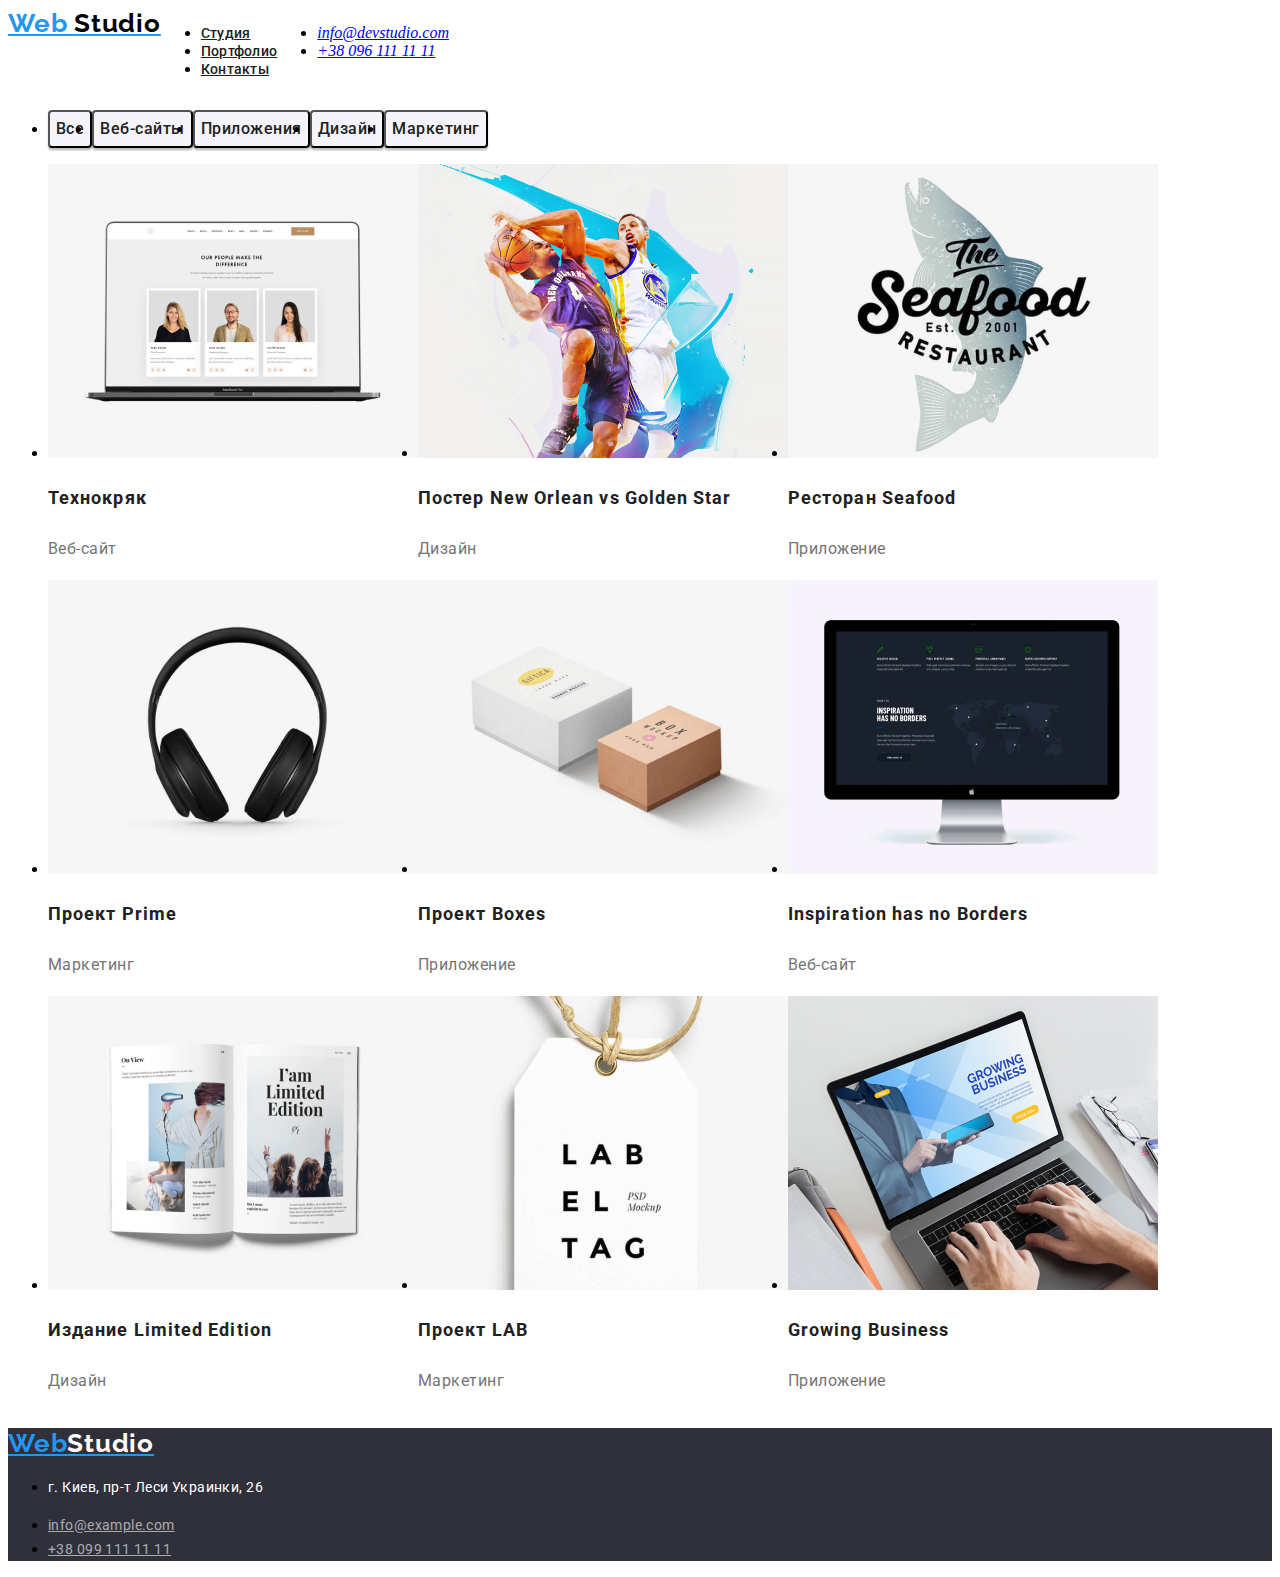
==== portfolio.html @ a174bd8f "css added" ====
<!DOCTYPE html>
<html lang="ru">

<head>
	<meta charset="UTF-8" />
	<meta name="viewport" content="width=device-width, initial-scale=1.0" />
	<link rel="stylesheet" href="css/styles.css" />
	<link rel="preconnect" href="https://fonts.gstatic.com">
	<link href="https://fonts.googleapis.com/css2?family=Raleway:wght@700&family=Roboto:wght@400;500;700;900&display=swap"
		rel="stylesheet">
	<title>Web Studio</title>
</head>

<body>
	<!-- Header -->
	<header class="header">
		<div class="header-logo">
			<a href="./index.html" class="brand-logo">Web
				<span style="color: rgb(3, 3, 3);">Studio</span>
			</a>
		</div>
		<!-- Header Nav -->
		<nav class="header-nav">
			<ul class="header-nav-list">
				<li class="header-nav-list-item">
					<a class="header-nav-list-link" href="./index.html">Студия</a>
				</li>
				<li class="header-nav-list-item">
					<a class="header-nav-list-link" href="./portfolio.html">Портфолио</a>
				</li>
				<li class="header-nav-list-item">
					<a class="header-nav-list-link" href="#Контакты">Контакты</a>
				</li>
			</ul>
		</nav>
		<!-- Header adress -->
		<address class="adress">
			<ul class="adress-item">
				<li class="adress-list">
					<a class="adress-mail" href="mailto:info@devstudio.com">info@devstudio.com</a>
				</li>
				<li class="adress-list">
					<a class="adress-tel" href="tel:+380961111111">+38 096 111 11 11</a>
				</li>
			</ul>
		</address>
	</header>
	<!-- Main Portfolio -->
	<main class="portfolio">
		<!-- Filters -->
		<section class="section-filters">
			<ul class="section-filters-item">
				<li class="section-filters-list">
					<button class="filters-modal-btn" type="button">Все</button>
				</li>
				<li>
					<button class="filters-modal-btn" type="button">Веб-сайты</button>
				</li>
				<li>
					<button class="filters-modal-btn" type="button">Приложения</button>
				</li>
				<li>
					<button class="filters-modal-btn" type="button">Дизайн</button>
				</li>
				<li>
					<button class="filters-modal-btn" type="button">Маркетинг</button>
				</li>
			</ul>
		</section>
		<!-- Section Projects -->
		<section class="projects">
			<h2 hidden class="projects-title">Проекты</h2>
			<ul class="projects-item">
				
					<li class="projects-list">
						<img src="./img/projects/technokryak.png" alt="Технокряк" width="370" height="294" />
						<h3 class="projects-subtitle">Технокряк</h3>
						<p class="projects-subtitle-description">Веб-сайт</p>
					</li>
				
					<li class="projects-list">
						<img src="./img/projects/new-orlean-vs-golden-star-poster.png" alt="Постер New Orlean vs Golden Star" width="370"
							height="294" />
						<h3 class="projects-subtitle">Постер New Orlean vs Golden Star</h3>
						<p class="projects-subtitle-description">Дизайн</p>
					</li>
				
					<li class="projects-list">
						<img src="./img/projects/seafood-restaurant.png" alt="Ресторан Seafood" width="370" height="294" />
						<h3 class="projects-subtitle">Ресторан Seafood</h3>
						<p class="projects-subtitle-description">Приложение</p>
					</li>
				
					<li class="projects-list">
						<img src="./img/projects/prime-project.png" alt="Проект Prime" width="370" height="294" />
						<h3 class="projects-subtitle">Проект Prime</h3>
						<p class="projects-subtitle-description">Маркетинг</p>
					</li>
				
					<li class="projects-list">
						<img src="./img/projects/boxes-project.png" alt="Проект Boxes" width="370" height="294" />
						<h3 class="projects-subtitle">Проект Boxes</h3>
						<p class="projects-subtitle-description">Приложение</p>
					</li>
				
					<li class="projects-list">
						<img src="./img/projects/inspiration-has-no-borders.png" alt="Inspiration has no Borders" width="370"
							height="294" />
						<h3 class="projects-subtitle">Inspiration has no Borders</h3>
						<p class="projects-subtitle-description">Веб-сайт</p>
					</li>
				
					<li class="projects-list">
						<img src="./img/projects/limited-edition.png" alt="Издание Limited Edition" width="370" height="294" />
						<h3 class="projects-subtitle">Издание Limited Edition</h3>
						<p class="projects-subtitle-description">Дизайн</p>
					</li>
				
					<li class="projects-list">
						<img src="./img/projects/lab-project.png" alt="Проект LAB" width="370" height="294" />
						<h3 class="projects-subtitle">Проект LAB</h3>
						<p class="projects-subtitle-description">Маркетинг</p>
					</li>
				
					<li class="projects-list">
						<img src="./img/projects/growing-business.png" alt="Growing Business" width="370" height="294" />
						<h3 class="projects-subtitle">Growing Business</h3>
						<p class="projects-subtitle-description">Приложение</p>
					</li>
				
			</ul>
		</section>
	</main>
	<!-- Footer -->
	<footer class="footer">
		<div class="footer-logo">
			<a href="./index.html" class="brand-logo">
				Web<span style="color: rgb(255, 255, 255);">Studio</span>
			</a>
		</div>
		<address class="footer-address">
			<ul class="footer-address-item">
				<li class="footer-address-list">
					<p class="footer-address-description">г. Киев, пр-т Леси Украинки, 26</p>
				</li>
				<li class="footer-address-list">
					<a class="footer-address-mail" href="mailto:info@example.com">info@example.com</a>
				</li>
				<li class="footer-address-list">
					<a class="footer-address-tel"href="tel:+380991111111">+38 099 111 11 11</a>
				</li>
			</ul>
		</address>
	</footer>
</body>
</html>
---- css/styles.css ----
:root {
  --accent-color: #2196f3;
  --accent-background: #2196f3;
}

/*==========COMPONENTS==========*/
.address,
.footer-address {
  font-style: normal;
}

.brand-logo,
.header-nav-list-link:hover,
.header-nav-list-link:focus,
.address-mail:hover,
.address-mail:focus {
  color: var(--accent-color);
}

.modal-btn,
.filters-modal-btn:hover,
.filters-modal-btn:focus {
  background: var(--accent-color);
}

.header,
.section-feature-item,
.section-services-item,
.section-team-item,
.section-filters-item {
  display: flex;
}

/*==========END COMPONENTS==========*/

/*==========INDEX==========*/
/*=====HEADER=====*/
.brand-logo {
  font-family: Raleway;
  font-weight: bold;
  font-size: 26px;
  line-height: 1.193;
  letter-spacing: 0.03em;
}
.header-nav-list-link {
  font-family: Roboto;
  font-weight: 500;
  font-size: 14px;
  line-height: 1.143;
  letter-spacing: 0.02em;
  color: #212121;
}

.address-mail,
.address-tel {
  font-family: Roboto;
  font-weight: 500;
  font-size: 14px;
  line-height: 1.143;
  letter-spacing: 0.02em;
  color: #757575;
}

/*=====END HEADER=====*/
/*=====HERO=====*/

.hero {
  /*position: absolute;
  width: 1600px;
  height: 600px;
  left: 0px;
  top: 80px;*/
  background: #2f303a;
}

.hero-title {
  font-family: Roboto;
  font-weight: 900;
  font-size: 44px;
  line-height: 1.364;
  text-align: center;
  letter-spacing: 0.06em;
  text-transform: uppercase;
  color: #ffffff;
}

.modal-btn {
  font-family: Roboto;
  font-weight: bold;
  font-size: 16px;
  line-height: 1.875;
  display: flex;
  align-items: center;
  text-align: center;
  letter-spacing: 0.06em;
  color: #ffffff;
  box-shadow: 0px 4px 4px rgba(0, 0, 0, 0.15);
  border-radius: 4px;
  width: 200px;
  height: 50px;
  left: 700px;
  top: 430px;
}

.modal-btn:hover,
.modal-btn:focus {
  background: #188ce8;
}
/*=====END HERO=====*/
/*=====FEATURE=====*/
.section-feature-title {
  font-family: Roboto;
  font-weight: bold;
  font-size: 14px;
  line-height: 1.143;
  letter-spacing: 0.03em;
  text-transform: uppercase;
  color: #212121;
}

.section-feature-description {
  font-family: Roboto;
  font-weight: normal;
  font-size: 14px;
  line-height: 1.715;
  letter-spacing: 0.03em;
  color: #757575;
}

/*=====END FEATURE=====*/
/*=====SERVICES=====*/

.section-services-title {
  font-family: Roboto;
  font-weight: bold;
  font-size: 36px;
  line-height: 1.167;
  text-align: center;
  letter-spacing: 0.03em;
  color: #212121;
}

/*.section-services-subtitle {
  font-family: Roboto;
  font-weight: bold;
  font-size: 36px;
  line-height: 1.167;
  text-align: center;
  letter-spacing: 0.03em;
  color: #212121;
}*/
/*=====END SERVICES=====*/
/*=====SECTION TEAM=====*/
.section-team {
  background: #f5f4fa;
}

.section-team-title {
  font-family: Roboto;
  font-weight: bold;
  font-size: 36px;
  line-height: 1.167;
  text-align: center;
  letter-spacing: 0.03em;
  color: #212121;
}

.section-team-subtitle {
  font-family: Roboto;
  font-weight: 500;
  font-size: 16px;
  line-height: 1.187;
  text-align: center;
  letter-spacing: 0.03em;
  color: #212121;
}
.section-team-description {
  font-family: Roboto;
  font-weight: normal;
  font-size: 16px;
  line-height: 1.187;
  text-align: center;
  letter-spacing: 0.03em;
  color: #757575;
}
/*=====END SECTION TEAM=====*/
/*=====FOOTER=====*/
.footer {
  background: #2f303a;
}
.footer-address-description {
  font-family: Roboto;
  font-weight: normal;
  font-size: 14px;
  line-height: 1.715;
  letter-spacing: 0.03em;
  color: #ffffff;
}

.footer-address-mail,
.footer-address-tel {
  font-family: Roboto;
  font-weight: normal;
  font-size: 14px;
  line-height: 1.715;
  letter-spacing: 0.03em;
  color: rgba(255, 255, 255, 0.6);
}

/*=====END FOOTER=====*/
/*==========END INDEX==========*/

/*==========PORTFOLIO==========*/
/*=====FILTERS=====*/

/*.portfolio {
  position: absolute;
  width: 1170px;
  height: 1360px;
  left: 215px;
  top: 174px;
}

.section-filters-item {
  position: absolute;
  width: 611px;
  height: 54px;
  left: 495px;
  top: 174px;
}*/

.filters-modal-btn {
  font-family: Roboto;
  font-weight: 500;
  font-size: 16px;
  line-height: 2;
  text-align: center;
  letter-spacing: 0.03em;
  color: #212121;
  background: #f5f4fa;
  box-shadow: 0px 3px 1px rgba(0, 0, 0, 0.1), 0px 1px 2px rgba(0, 0, 0, 0.08),
    0px 2px 2px rgba(0, 0, 0, 0.12);
  border-radius: 4px;
}
.filters-modal-btn:hover,
.filters-modal-btn:focus {
  color: #ffffff;
}

/*=====END FILTERS=====*/
/*=====PROJECTS=====*/

.projects-item {
  display: flex;
  flex-wrap: wrap;
}

.projects-subtitle {
  font-family: Roboto;
  font-weight: bold;
  font-size: 18px;
  line-height: 2;
  letter-spacing: 0.06em;
  color: #212121;
}

.projects-subtitle-description {
  font-family: Roboto;
  font-weight: normal;
  font-size: 16px;
  line-height: 1.875;
  letter-spacing: 0.03em;
  color: #757575;
}
/*=====END PROJECTS=====*/
/*=====FOOTER=====*/
/*.footer-address-description {
  color: #ffffff;
}

.footer-address-mail,
.footer-address-tel {
  color: rgba(255, 255, 255, 0.6);
}*/

.footer-address-description,
.footer-address-mail,
.footer-address-tel {
  font-family: Roboto;
  font-weight: normal;
  font-size: 14px;
  line-height: 1.715;
  letter-spacing: 0.03em;
}

/*=====END FOOTER=====*/
/*==========PORTFOLIO==========*/
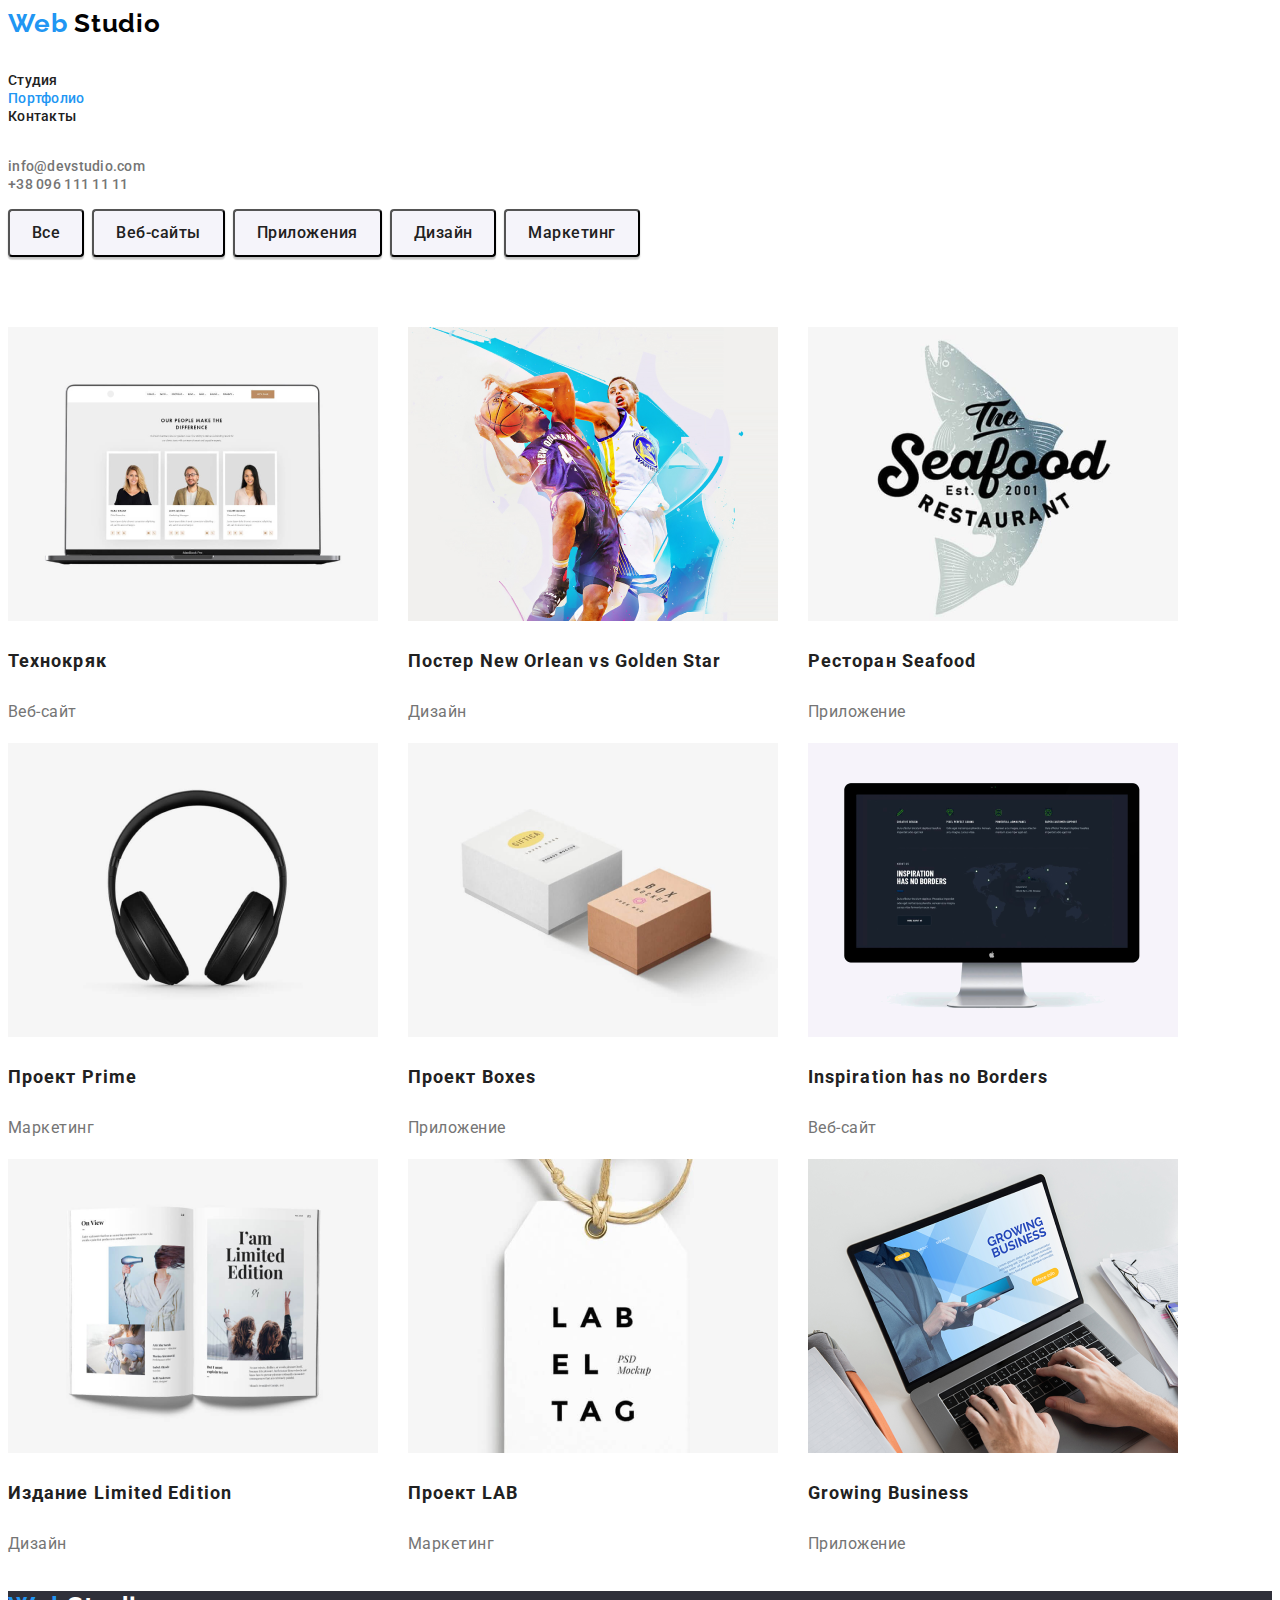
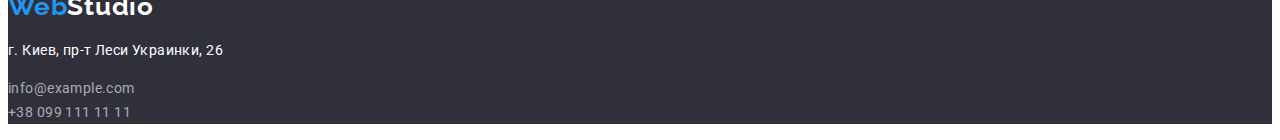
==== commit 26098cae: "added css info" ====
--- a/portfolio.html
+++ b/portfolio.html
@@ -26,21 +26,21 @@
 					<a class="header-nav-list-link" href="./index.html">Студия</a>
 				</li>
 				<li class="header-nav-list-item">
-					<a class="header-nav-list-link" href="./portfolio.html">Портфолио</a>
+					<a class="header-nav-list-link header-nav-list-link_active" href="./portfolio.html">Портфолио</a>
 				</li>
 				<li class="header-nav-list-item">
 					<a class="header-nav-list-link" href="#Контакты">Контакты</a>
 				</li>
 			</ul>
 		</nav>
-		<!-- Header adress -->
-		<address class="adress">
-			<ul class="adress-item">
-				<li class="adress-list">
-					<a class="adress-mail" href="mailto:info@devstudio.com">info@devstudio.com</a>
+		<!-- Header address -->
+		<address class="address">
+			<ul class="address-item">
+				<li class="address-list">
+					<a class="address-mail" href="mailto:info@devstudio.com">info@devstudio.com</a>
 				</li>
-				<li class="adress-list">
-					<a class="adress-tel" href="tel:+380961111111">+38 096 111 11 11</a>
+				<li class="address-list">
+					<a class="address-tel" href="tel:+380961111111">+38 096 111 11 11</a>
 				</li>
 			</ul>
 		</address>
@@ -50,8 +50,8 @@
 		<!-- Filters -->
 		<section class="section-filters">
 			<ul class="section-filters-item">
-				<li class="section-filters-list">
-					<button class="filters-modal-btn" type="button">Все</button>
+				<li class="section-filters-list section-filters-list_active">
+					<button class="filters-modal-btn filters-modal-btn_active" type="button">Все</button>
 				</li>
 				<li>
 					<button class="filters-modal-btn" type="button">Веб-сайты</button>
--- a/css/styles.css
+++ b/css/styles.css
@@ -23,7 +23,7 @@
   background: var(--accent-color);
 }
 
-.header,
+/*.header,*/
 .section-feature-item,
 .section-services-item,
 .section-team-item,
@@ -31,6 +31,17 @@
   display: flex;
 }
 
+li {
+  list-style-type: none; /* Убираем маркеры */
+}
+ul {
+  padding-left: 0; /* Сдвигаем список влево */
+}
+
+a {
+  text-decoration: none; /* Убираем подчёркивание */
+}
+
 /*==========END COMPONENTS==========*/
 
 /*==========INDEX==========*/
@@ -41,7 +52,21 @@
   font-size: 26px;
   line-height: 1.193;
   letter-spacing: 0.03em;
-}
+  /*position: absolute;*/
+  width: 145px;
+  height: 31px;
+  left: 215px;
+  top: 24px;
+  margin-bottom: 25px;
+  margin-top: 24px;
+}
+
+.header-nav-list {
+  margin-left: 0px;
+  margin-bottom: 32px;
+  margin-top: 32px;
+}
+
 .header-nav-list-link {
   font-family: Roboto;
   font-weight: 500;
@@ -49,6 +74,13 @@
   line-height: 1.143;
   letter-spacing: 0.02em;
   color: #212121;
+  margin-left: 0px;
+  margin-bottom: 0px;
+  margin-top: 0px;
+}
+
+.header-nav-list-link_active {
+  color: #2196f3;
 }
 
 .address-mail,
@@ -65,11 +97,11 @@
 /*=====HERO=====*/
 
 .hero {
-  /*position: absolute;
+  /*position: absolute;*
   width: 1600px;
-  height: 600px;
+  height: 600px;*/
   left: 0px;
-  top: 80px;*/
+  top: 80px;
   background: #2f303a;
 }
 
@@ -82,6 +114,7 @@
   letter-spacing: 0.06em;
   text-transform: uppercase;
   color: #ffffff;
+  padding-bottom: 30px;
 }
 
 .modal-btn {
@@ -108,6 +141,9 @@
 }
 /*=====END HERO=====*/
 /*=====FEATURE=====*/
+.section-feature-list {
+  margin-right: 30px;
+}
 .section-feature-title {
   font-family: Roboto;
   font-weight: bold;
@@ -129,6 +165,9 @@
 
 /*=====END FEATURE=====*/
 /*=====SERVICES=====*/
+.section-services-list {
+  margin-right: 30px;
+}
 
 .section-services-title {
   font-family: Roboto;
@@ -153,6 +192,10 @@
 /*=====SECTION TEAM=====*/
 .section-team {
   background: #f5f4fa;
+}
+
+.section-team-list {
+  margin-right: 30px;
 }
 
 .section-team-title {
@@ -219,15 +262,15 @@
   height: 1360px;
   left: 215px;
   top: 174px;
-}
+}*/
 
 .section-filters-item {
-  position: absolute;
-  width: 611px;
-  height: 54px;
-  left: 495px;
-  top: 174px;
-}*/
+  margin-bottom: 20px;
+}
+
+.filters-modal-btn_active {
+  background-color: #2196f3;
+}
 
 .filters-modal-btn {
   font-family: Roboto;
@@ -241,6 +284,12 @@
   box-shadow: 0px 3px 1px rgba(0, 0, 0, 0.1), 0px 1px 2px rgba(0, 0, 0, 0.08),
     0px 2px 2px rgba(0, 0, 0, 0.12);
   border-radius: 4px;
+  padding-top: 6px;
+  padding-bottom: 6px;
+  padding-right: 22px;
+  padding-left: 22px;
+  margin-right: 8px;
+  margin-bottom: 50px;
 }
 .filters-modal-btn:hover,
 .filters-modal-btn:focus {
@@ -249,7 +298,9 @@
 
 /*=====END FILTERS=====*/
 /*=====PROJECTS=====*/
-
+.projects-list {
+  margin-right: 30px;
+}
 .projects-item {
   display: flex;
   flex-wrap: wrap;
